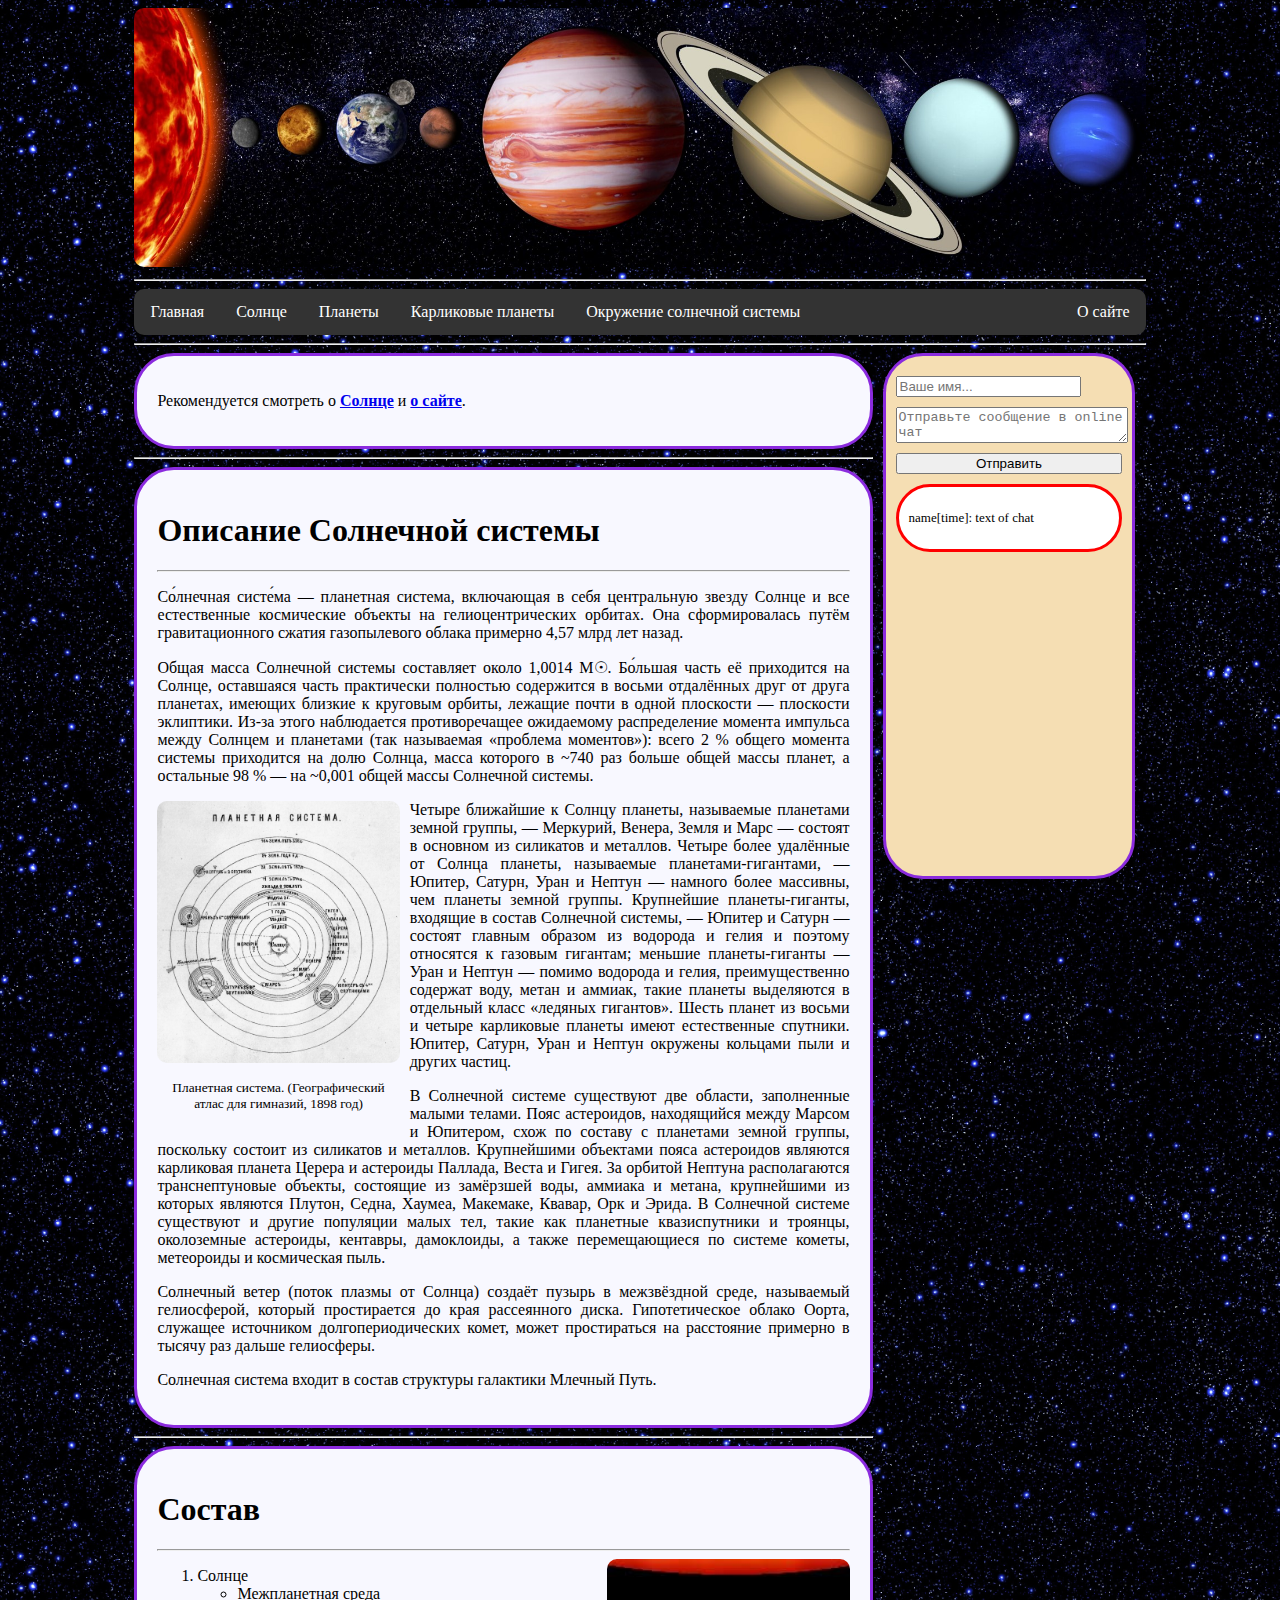
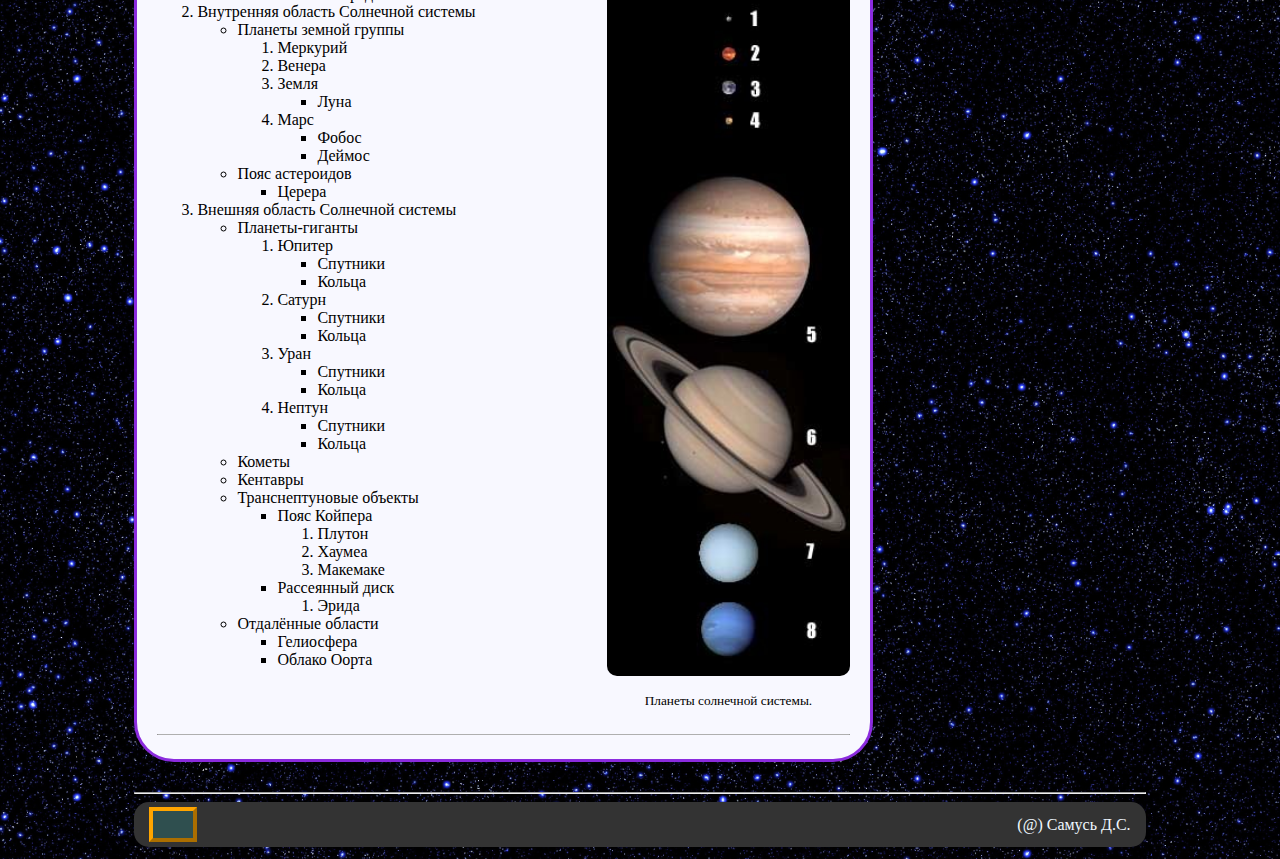
==== index.html @ 7bf0a177 "Добавьте файлы проекта." ====
﻿<!DOCTYPE html>
<html>
<head lang="ru">
    <meta charset="utf-8" />
    <title></title>

    <link href="css/style.css" rel="stylesheet" type="text/css" />

    <script type="text/javascript" src="js/scr.js" rel="stylesheet"></script>

    <script type="text/javascript" src="js/jquery-3.6.3.js"></script>



    <script>
        function newDock(t) {
            var toLoad = 'text/text.html ' + t;
            $('#content').load(toLoad);
            fillempty('#EmtiCard');

        }
    </script>
    <script>
        function newDock1(t) {
            newDock(t);
            fillempty('#Filler');
        }
    </script>
    <script>
        function fillempty(t) {
            var toLoad = 'text/text.html ' + t;
            $('#carda').load(toLoad);
        }
    </script>


</head>
<body>
    <div id="wrapper" class="page_container">
        <header>
            <img class="header_pic" src="img/title_image_header.jpg" alt="Солнечная система" />
        </header>

        <hr />

        <nav id="nav" class="menu">
            <ul>
                <li><a href="#Main" onclick="newDock('#Main')">Главная</a></li>
                <li><a href="#Sun" onclick="newDock('#Sun')">Солнце</a></li>
                <li class="dropdown">
                    <a href="#Planet" onclick="newDock1('#Planet');" class="dropbtn"> Планеты </a>
                    <div class="dropdown-content">
                        <a href="#Merc" onclick="newDock1('#Merc')">1. Меркурий</a>
                        <a href="#Ven" onclick="newDock1('#Ven')">2. Венера</a>
                        <a href="#Earth" onclick="newDock1('#Earth')">3. Земля</a>
                        <a href="#Mars" onclick="newDock1('#Mars')">4. Марс</a>
                        <a href="#Upiter" onclick="newDock1('#Upiter')">5. Юпитер</a>
                        <a href="#Saturn" onclick="newDock1('#Saturn')">6. Сатурн</a>
                        <a href="#Uran" onclick="newDock1('#Uran')">7. Уран</a>
                        <a href="#Nept" onclick="newDock1('#Nept')">8. Нептун</a>
                    </div>
                </li>
                <li class="dropdown">
                    <a href="#miniPlanet" onclick="newDock1('#miniPlanet')" class="dropbtn">Карликовые планеты</a>
                    <div class="dropdown-content">
                        <a href="#Cerera" onclick="newDock1('#Cerera')">1. Церера</a>
                        <a href="#Pluto" onclick="newDock1('#Pluto')">2. Плутон</a>
                        <a href="#Haumea" onclick="newDock1('#Haumea')">3. Хаумеа</a>
                        <a href="#Makemake" onclick="newDock1('#Makemake')">4. Макемаке</a>
                        <a href="#Erida" onclick="newDock('#Erida')">5. Эрида (Эрис)</a>

                    </div>
                </li>
                <li class="dropdown">
                    <a href="javascript:void(0)" class="dropbtn">Окружение солнечной системы</a>
                    <div class="dropdown-content">
                        <a href="#Coiper" onclick="newDock1('#Coiper')">1. Пояс Койпера</a>
                        <a href="#Oorth" onclick="newDock1('#Oorth')">2. Облако Оорта</a>
                    </div>
                </li>
                <li style="float:right"><a href="#about" onclick="newDock('#about')">О сайте</a></li>
            </ul>
        </nav>

        <hr />

        <div class="text_container">
            <div class="leftcolumn">

                <main id="content">
                    <div class="card">
                        <h1>Error Loading</h1>
                    </div>>
                </main>

                <div id="carda">

                </div>>
            </div>

            <div class="rightcolumn">
                <div class="text_form">
                    <div class="chat">


                        <input type="text" id="WebChatNameID" style="margin-top:10px;" placeholder="Ваше имя...">
                        <div id="answer_div" style="float:right;"></div>

                        <textarea id="WebChatTextID" placeholder="Отправьте сообщение в online чат" style="max-width: 100%; max-height: 100px;width: 100%;margin-top:10px;display: block;"></textarea>
                        
                        <div style="margin-bottom: 0px;margin-top: 10px;">
                            <input type="button" id="Chat_button" style="width: 100%;" value="Отправить">
                        </div>

                        <div id="WebChatFormForm" style="overflow: auto; max-height: 325px; border: 3px solid red; border-radius: 40px; margin-top: 10px; padding: 10px; background-color :white">
                            <p>name[time]: text of chat </p>
                        </div>


                    </div>
                </div>
            </div>
        </div>
        <hr />

        <footer>

            <span id="clock"
                  style="background-color: #2F4F4F; color: #00FF7F; border: 4px outset #FFA500; padding: 5px 20px;margin-left:15px;">
            </span>
            <div style="float:right;margin-right: 15px;">
                (@) Самусь Д.С.
            </div>

        </footer>
    </div>



</body>

</html>
---- css/style.css ----
﻿


body {
    background: #000;
    background-image: url(/img/Fone.jpeg);
    background-size: 100% auto;
    align-content: center;
    box-sizing: border-box;
    visibility: visible;
}

.page_container {
    width: 80%;
    min-height: fit-content;
    margin: 0 auto;
}

.header_pic {
    width: 100%;
    border-radius: 10px;
    object-fit: cover;
    object-position: bottom;
}


.menu ul {
    list-style-type: none;
    margin: 0;
    padding: 0;
    overflow: hidden;
    background-color: #333;
    top: 0;
    width: 100%;
    border-radius: 10px;
    /* font-size: 1.5vw;*/
}

.menu li {
    float: left;
}

    .menu li a, .dropbtn {
        display: inline-block;
        color: white;
        text-align: center;
        padding: 14px 16px;
        text-decoration: none;
    }

        .menu li a:hover, .dropdown:hover .dropbtn {
            background-color: red;
        }

    .menu li.dropdown {
        display: inline-block;
    }

.menu .dropdown-content {
    display: none;
    position: absolute;
    background-color: #f8f4ff;
    min-width: 160px;
    box-shadow: 0px 15px 16px 0px rgba(0,0,0,0.5);
    z-index: 1;
}

    .menu .dropdown-content a {
        color: black;
        padding: 12px 16px;
        text-decoration: none;
        display: block;
        text-align: left;
    }

        .menu .dropdown-content a:hover {
            background-color: #e7f9e1
        }

.menu .dropdown:hover .dropdown-content {
    display: block;
}

.text_container {
    /*list-style-type: none;*/
    margin: 0;
    padding: 0;
    overflow: hidden;
    top: 0;
    width: 100%;
    border-radius: 10px;
    display: inline-block;
}

.leftcolumn {
    width: 73%;
    float: left;
}

@media only screen and (max-width: 900px) {
    .leftcolumn {
        width: 100%;
        padding: 0;
    }

    .rightcolumn {
        width: 0%;
        height: 0%;
        visibility: hidden;
    }
}

@media only screen and (max-width: 600px) {
    .menu li {
        width: 100%;
        float: none;
    }
}

.rightcolumn {
    float: left;
    width: 25%;
    margin-left: 10px;
}


.card {
    padding: 20px;
    background-color: ghostwhite;
    border: 3px solid;
    border-color: #8b2bde;
    border-radius: 40px;
    text-align: justify;
}



.text_form {
    background-color: wheat;
    border: 3px solid;
    border-color: #8b2bde;
    border-radius: 40px;
    padding: 10px;
    font-size:small;
}

.pic_in_text_left {
    width: 35%;
    float: left;
    margin-right: 10px;
    font-size: smaller;
    text-align: center;
}
.pic_in_text_right {
    width: 35%;
    float: right;
    margin-left: 10px;
    font-size: smaller;
    text-align: center;
}

.pic_in_text_center {
    width: 100%;
    padding:0;
    font-size: smaller;
    text-align: center;
}

.pic_in_text_left img, .pic_in_text_center img, .pic_in_text_right img {
    width: 100%;
    border-radius: 10px;
    object-fit: cover;
    object-position: bottom;
}

.h2_list_of_contents {
    
    margin-left: 30px;
}

.h3_list_of_contents {
    font-family: cursive;
}

.h4_list_of_contents {
   
    margin-left: 60px;
    font-family: cursive;
}

.chat {
    height: 500px;
}


footer {
    height: 45px;
    width: 100%;
    line-height: 45px;
    margin: 0 auto;
    padding: 0;
    overflow: hidden;
    background-color: #333;
    color: aliceblue;
    display: inline-block;
    border-radius: 15px;
}
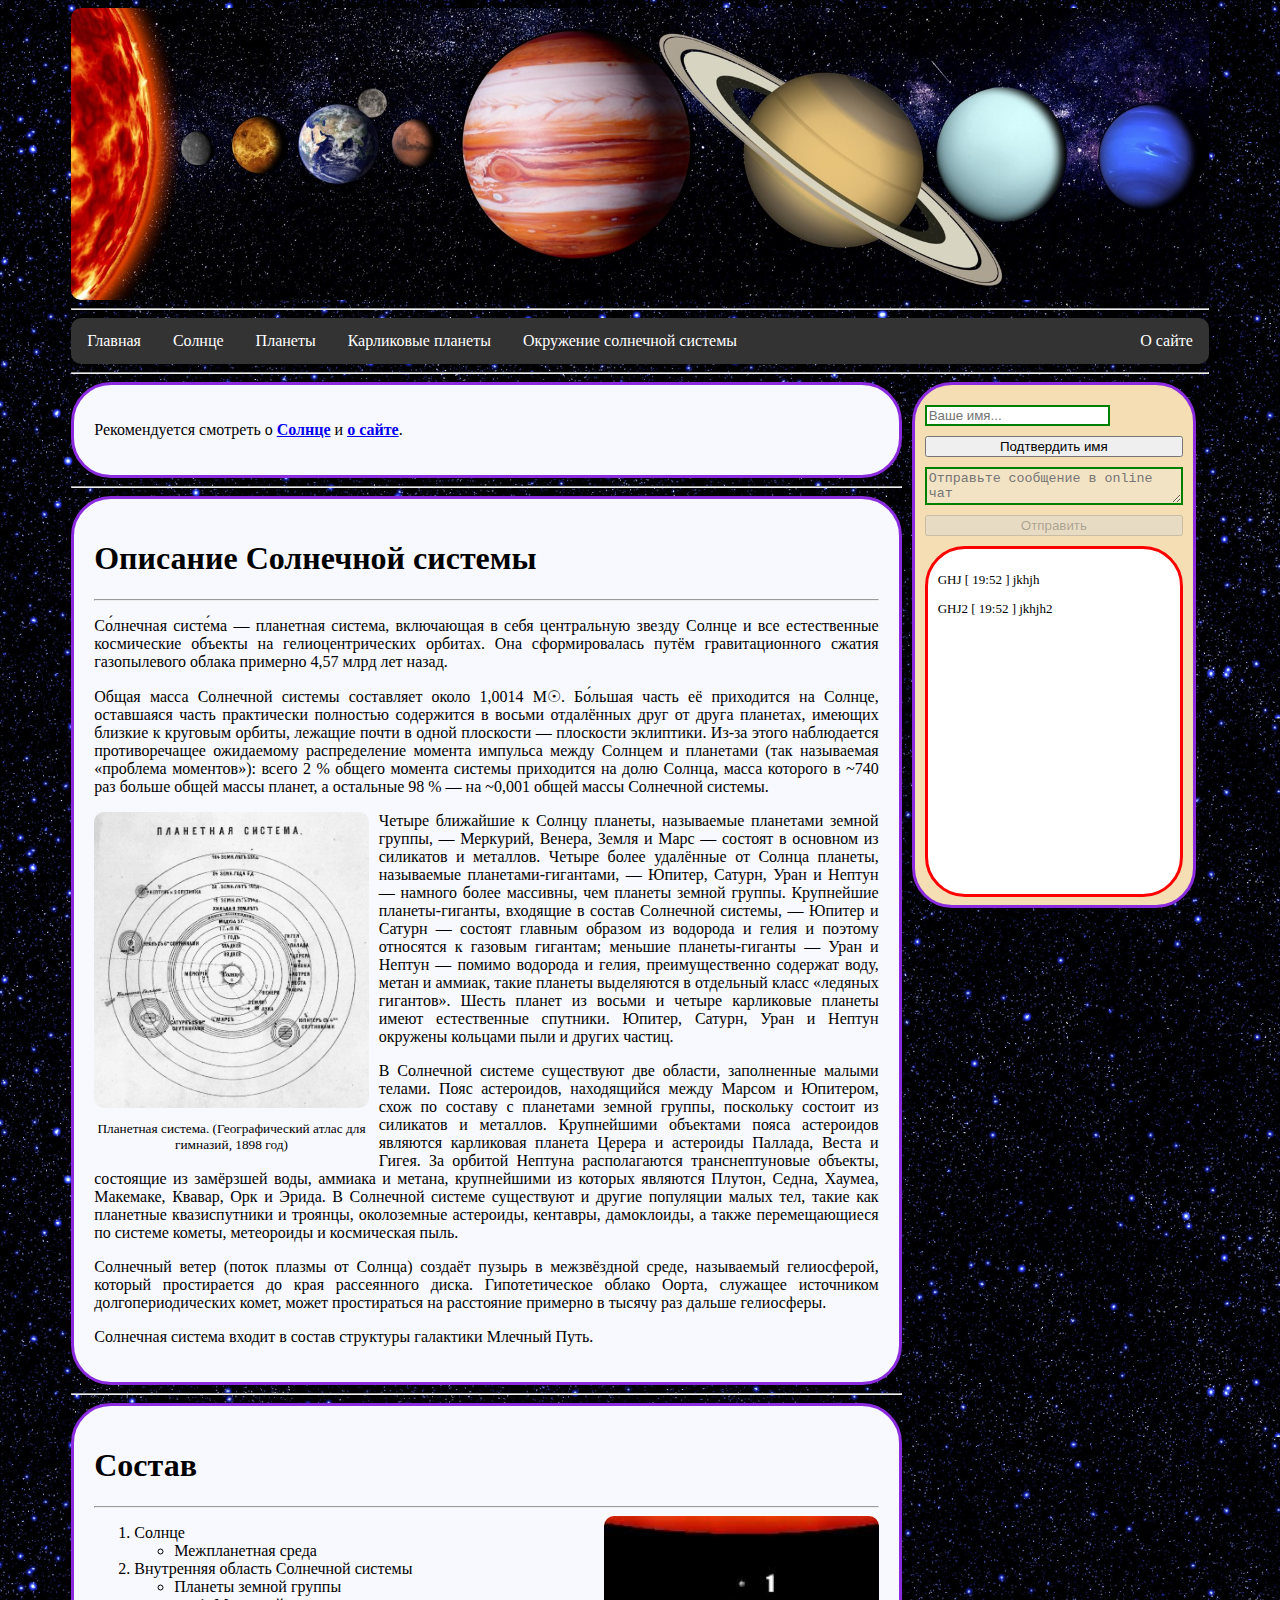
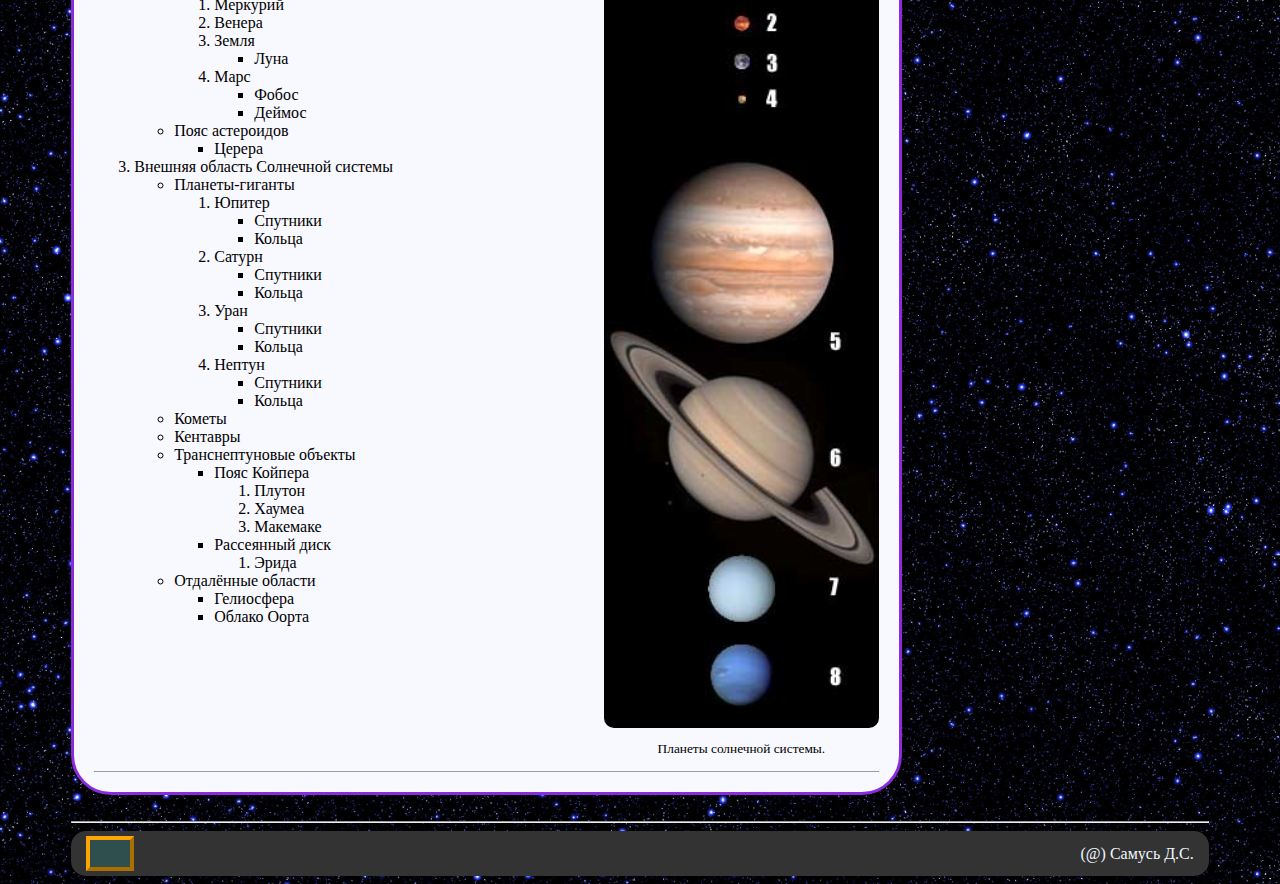
==== commit 041e9afd: "23" ====
--- a/index.html
+++ b/index.html
@@ -1,16 +1,21 @@
-﻿<!DOCTYPE html>
-<html>
-<head lang="ru">
+﻿
+
+<html lang="ru">
+<head>
     <meta charset="utf-8" />
-    <title></title>
+    <title>Per aspera ad astra</title>
 
-    <link href="css/style.css" rel="stylesheet" type="text/css" />
+    <link href="css/style.css" rel="stylesheet">
 
-    <script type="text/javascript" src="js/scr.js" rel="stylesheet"></script>
+    <script src="js/scr.js" rel="stylesheet"></script>
 
-    <script type="text/javascript" src="js/jquery-3.6.3.js"></script>
+    <script src="js/jquery-3.6.3.js"></script>
 
+    <script defer src="js/chatscripts.js"></script>
 
+    <XML ID="messagesXML" SRC="XMLFile.xml"></XML>
+
+    
 
     <script>
         function newDock(t) {
@@ -22,6 +27,7 @@
     </script>
     <script>
         function newDock1(t) {
+
             newDock(t);
             fillempty('#Filler');
         }
@@ -36,12 +42,15 @@
 
 </head>
 <body>
+
+
+
     <div id="wrapper" class="page_container">
         <header>
             <img class="header_pic" src="img/title_image_header.jpg" alt="Солнечная система" />
         </header>
 
-        <hr />
+        <hr>
 
         <nav id="nav" class="menu">
             <ul>
@@ -82,7 +91,7 @@
             </ul>
         </nav>
 
-        <hr />
+        <hr>
 
         <div class="text_container">
             <div class="leftcolumn">
@@ -103,16 +112,20 @@
                     <div class="chat">
 
 
-                        <input type="text" id="WebChatNameID" style="margin-top:10px;" placeholder="Ваше имя...">
-                        <div id="answer_div" style="float:right;"></div>
+                        <input type="text" id="WebChatNameID" style="margin-top: 10px; border: 2px solid green;" placeholder="Ваше имя...">
 
-                        <textarea id="WebChatTextID" placeholder="Отправьте сообщение в online чат" style="max-width: 100%; max-height: 100px;width: 100%;margin-top:10px;display: block;"></textarea>
-                        
                         <div style="margin-bottom: 0px;margin-top: 10px;">
-                            <input type="button" id="Chat_button" style="width: 100%;" value="Отправить">
+                            <input type="button" id="Name_button" style="width: 100%;" value="Подтвердить имя">
                         </div>
 
-                        <div id="WebChatFormForm" style="overflow: auto; max-height: 325px; border: 3px solid red; border-radius: 40px; margin-top: 10px; padding: 10px; background-color :white">
+                        <textarea id="WebChatTextID" placeholder="Отправьте сообщение в online чат" maxlength="50" disabled style="max-width: 100%; max-height: 100px; width: 100%; margin-top: 10px; display: block; border: 2px solid green;"></textarea>
+
+                        <div style="margin-bottom: 0px;margin-top: 10px;">
+                            <input type="button" id="Chat_button" style="width: 100%;" value="Отправить" onclick="send();" disabled>
+
+                        </div>
+
+                        <div id="WebChatFormForm" style="overflow: auto; height: 325px; border: 3px solid red; border-radius: 40px; margin-top: 10px; padding: 10px; background-color :white">
                             <p>name[time]: text of chat </p>
                         </div>
 
@@ -121,7 +134,7 @@
                 </div>
             </div>
         </div>
-        <hr />
+        <hr>
 
         <footer>
 
@@ -139,4 +152,4 @@
 
 </body>
 
-</html>+</html>
--- a/css/style.css
+++ b/css/style.css
@@ -11,7 +11,7 @@
 }
 
 .page_container {
-    width: 80%;
+    width: 90%;
     min-height: fit-content;
     margin: 0 auto;
 }
@@ -46,10 +46,12 @@
         text-align: center;
         padding: 14px 16px;
         text-decoration: none;
+       
     }
 
         .menu li a:hover, .dropdown:hover .dropbtn {
             background-color: red;
+            transition: 1s;
         }
 
     .menu li.dropdown {
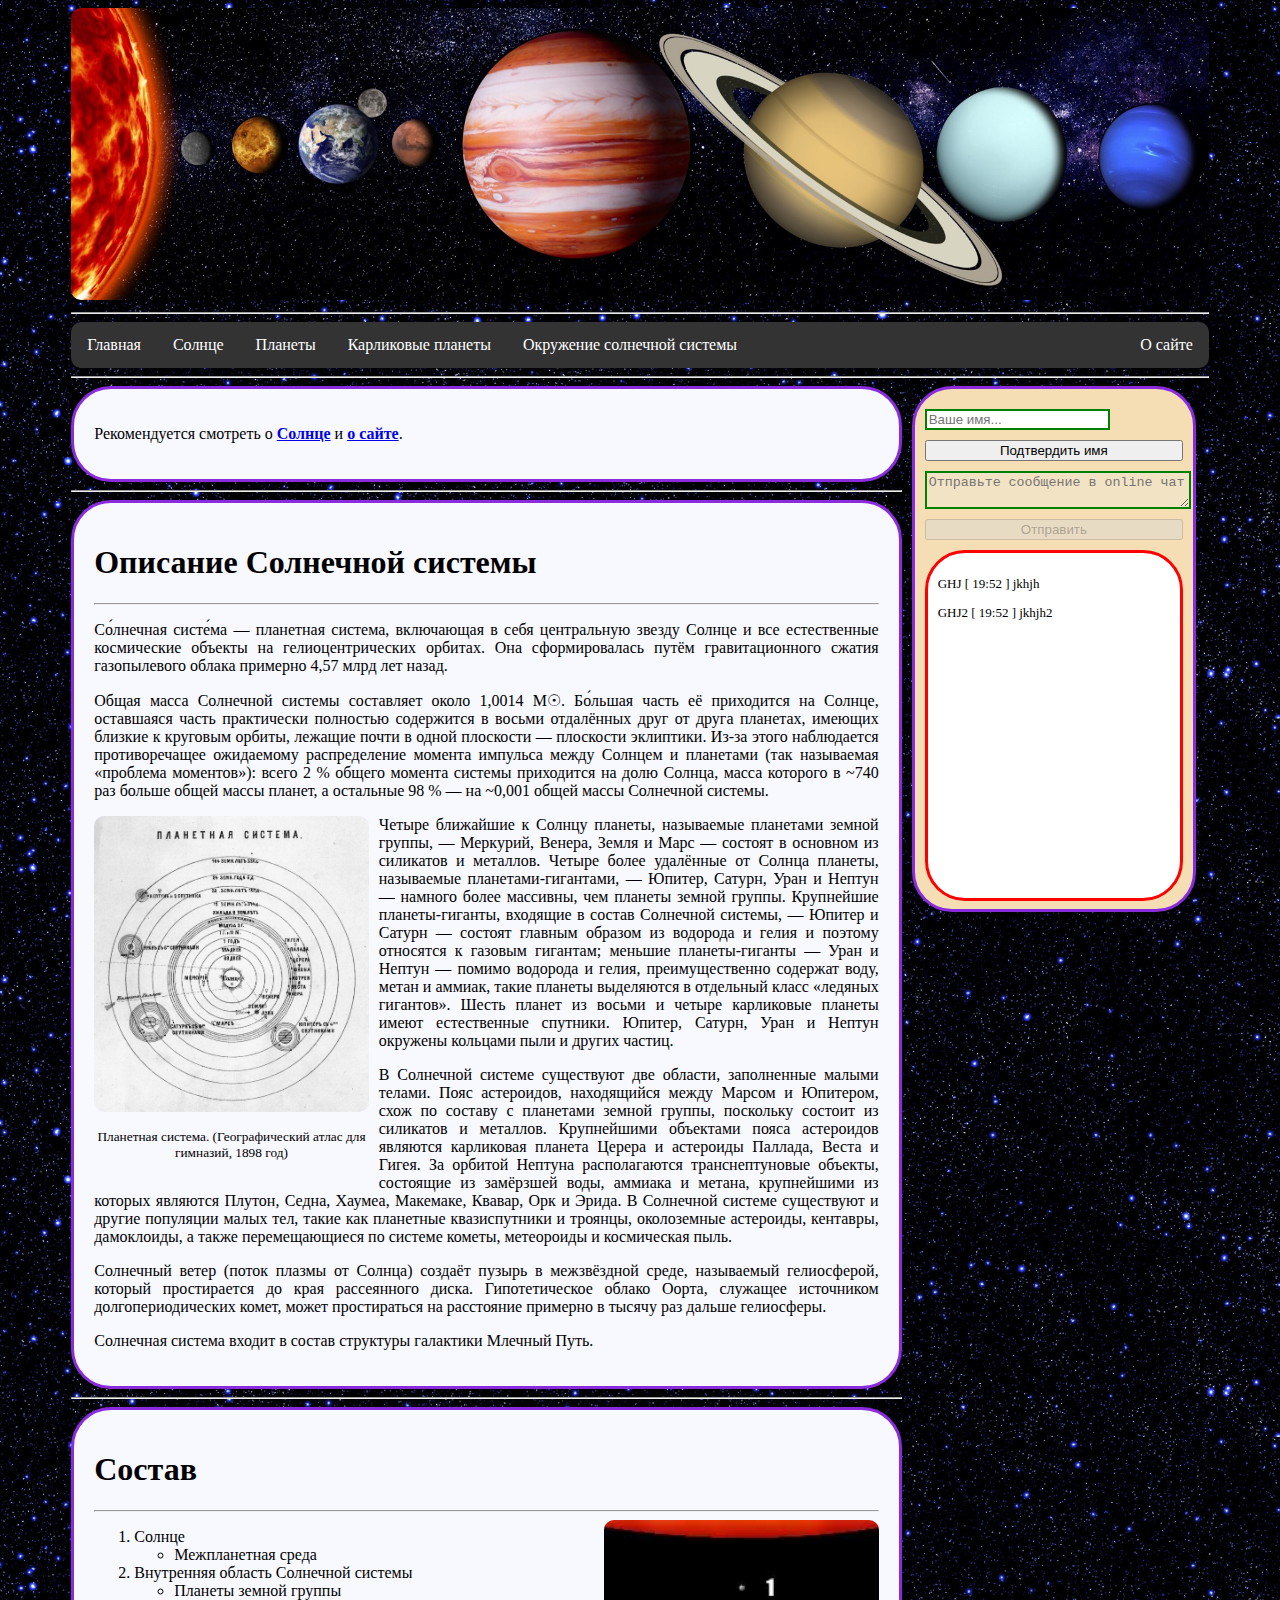
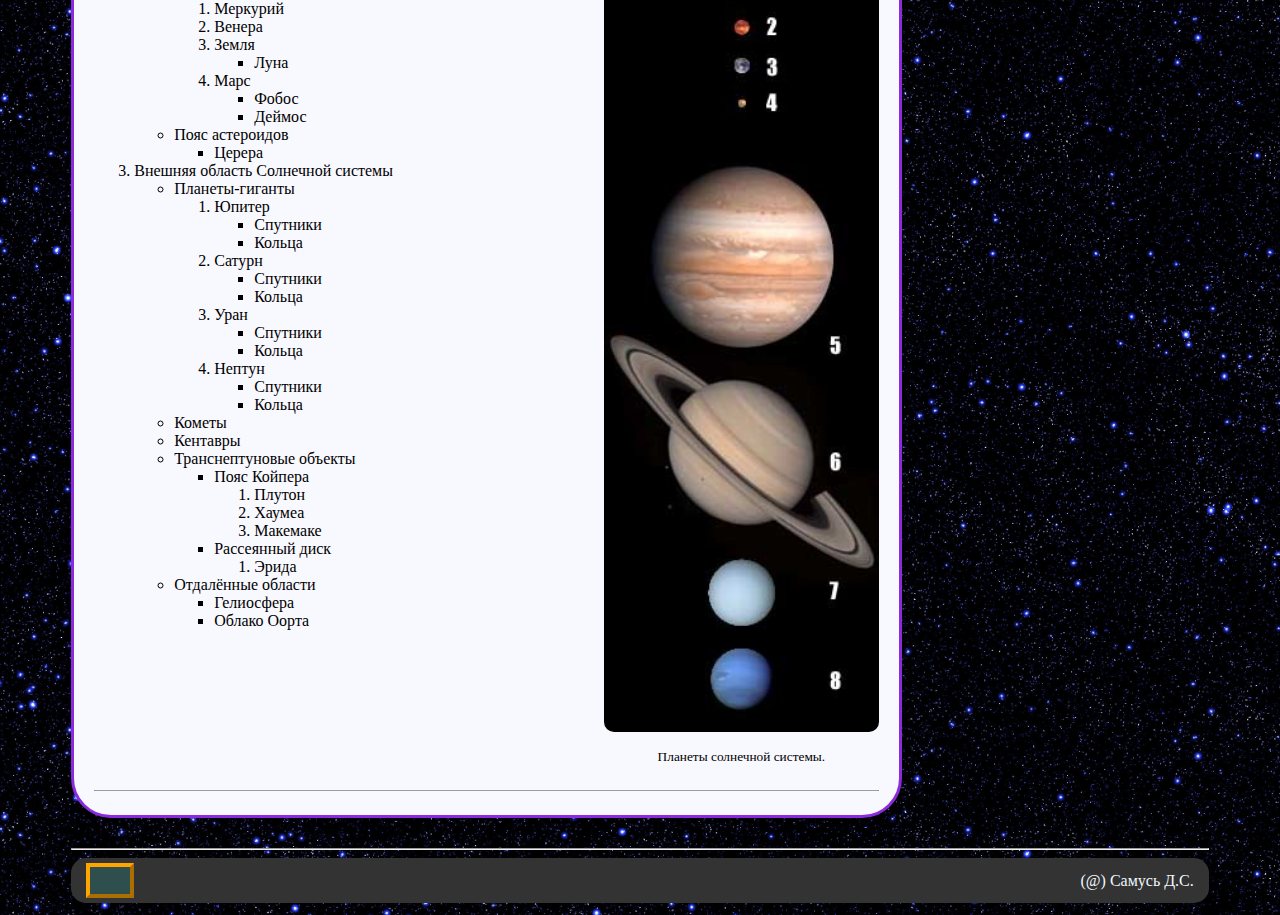
==== commit b97c8845: "234" ====
--- a/index.html
+++ b/index.html
@@ -1,8 +1,7 @@
-﻿
-
+﻿<!DOCTYPE html>
 <html lang="ru">
 <head>
-    <meta charset="utf-8" />
+    <meta charset="utf-8">
     <title>Per aspera ad astra</title>
 
     <link href="css/style.css" rel="stylesheet">
@@ -13,7 +12,6 @@
 
     <script defer src="js/chatscripts.js"></script>
 
-    <XML ID="messagesXML" SRC="XMLFile.xml"></XML>
 
     
 
@@ -47,7 +45,7 @@
 
     <div id="wrapper" class="page_container">
         <header>
-            <img class="header_pic" src="img/title_image_header.jpg" alt="Солнечная система" />
+            <img class="header_pic" src="img/title_image_header.jpg" alt="Солнечная система">
         </header>
 
         <hr>
